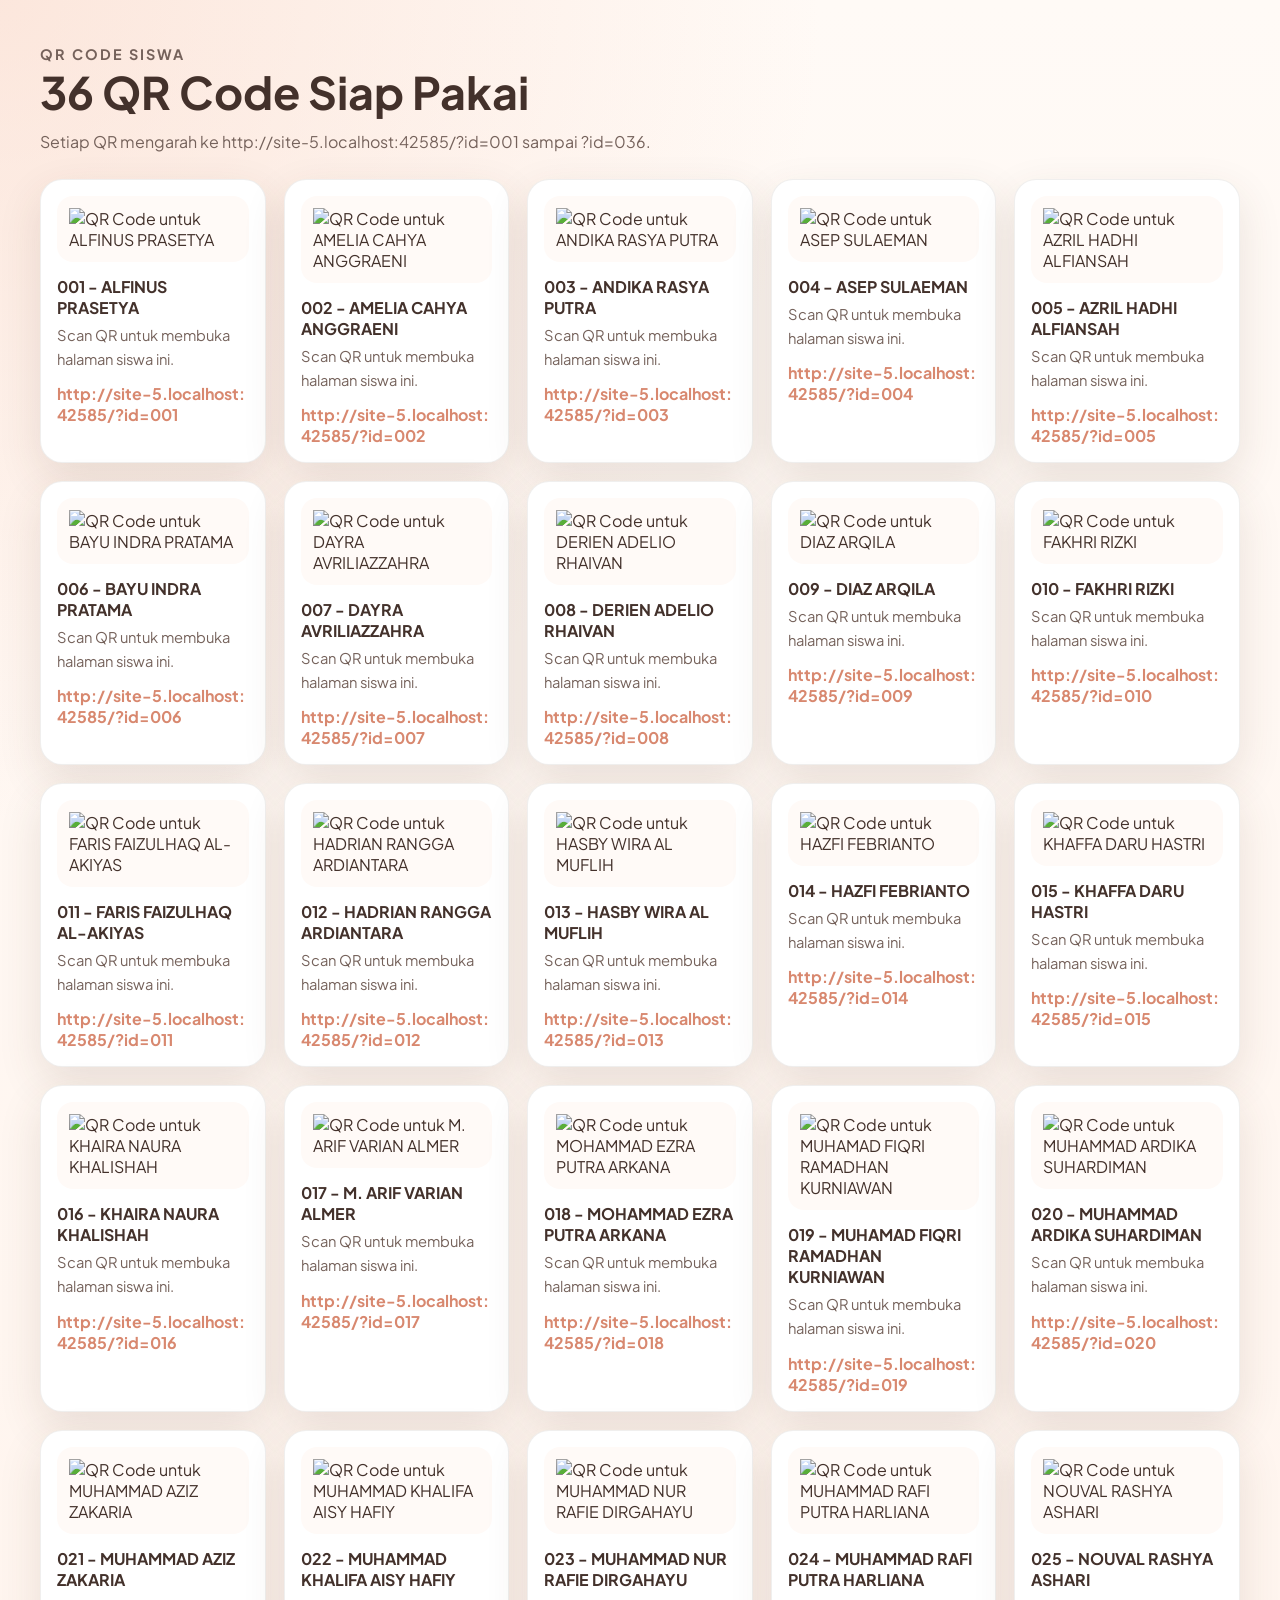
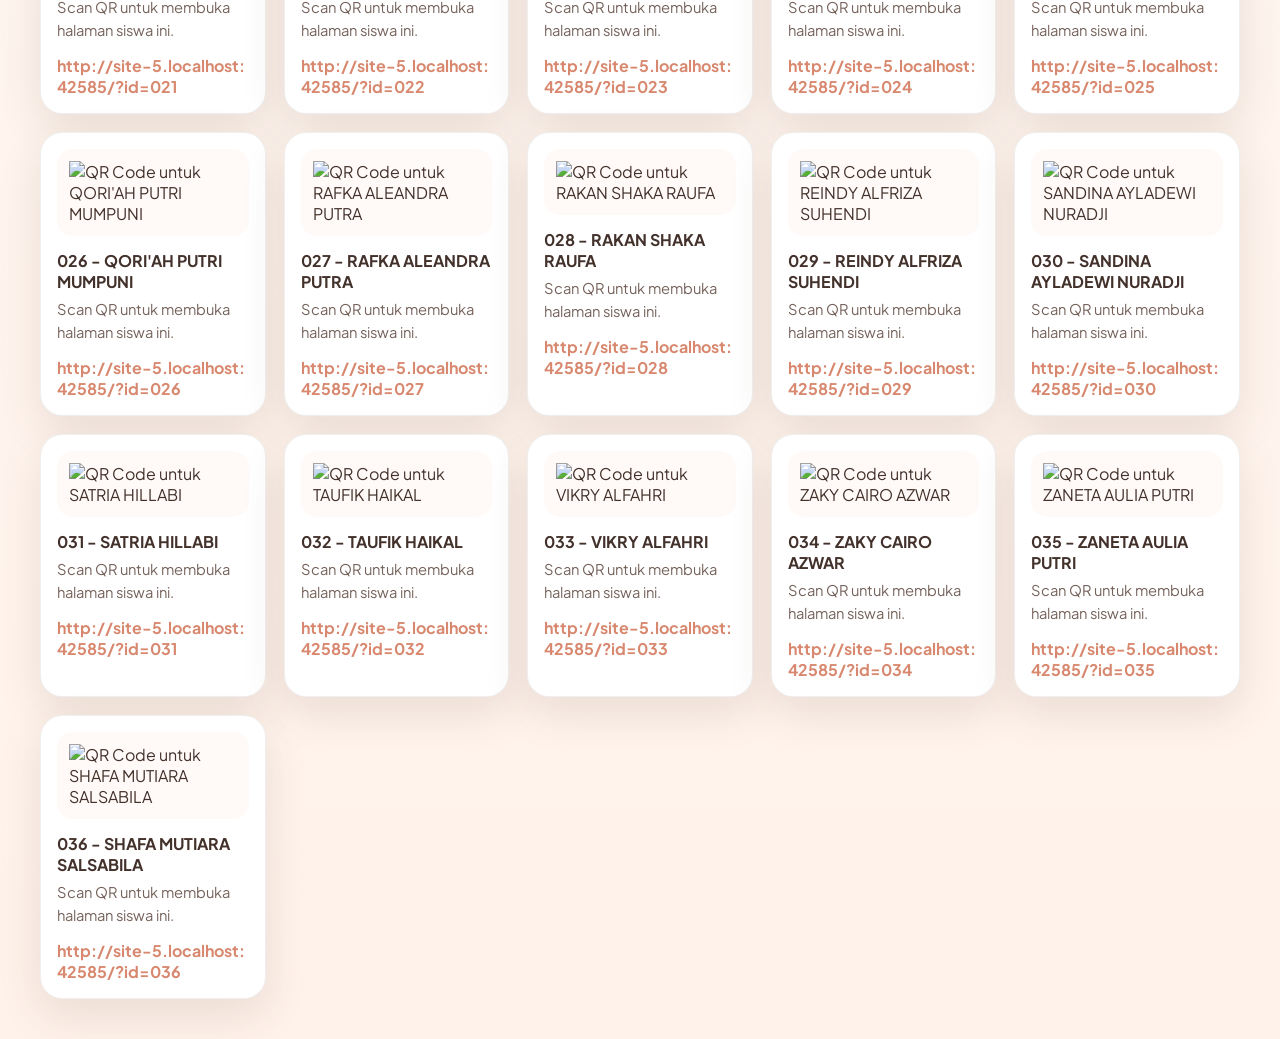
==== qrcodes.html @ 406ba37a "first commit" ====
<!DOCTYPE html>
<html lang="id">
<head>
  <meta charset="UTF-8">
  <meta name="viewport" content="width=device-width, initial-scale=1.0">
  <title>QR Code Siswa</title>
  <meta name="description" content="Daftar 36 QR Code siswa untuk halaman perpisahan berbasis URL.">
  <link rel="preconnect" href="https://fonts.googleapis.com">
  <link rel="preconnect" href="https://fonts.gstatic.com" crossorigin>
  <link href="https://fonts.googleapis.com/css2?family=Plus+Jakarta+Sans:wght@400;500;600;700&display=swap" rel="stylesheet">
  <link rel="stylesheet" href="qrcodes.css">
</head>
<body>
  <main class="qr-page">
    <header class="qr-header">
      <p class="qr-kicker">QR Code Siswa</p>
      <h1>36 QR Code Siap Pakai</h1>
      <p id="qr-subtitle">Setiap QR mengarah ke halaman siswa berdasarkan parameter ID.</p>
    </header>

    <section id="qr-grid" class="qr-grid" aria-live="polite"></section>
  </main>

  <script src="students.js"></script>
  <script src="qrcodes.js"></script>
</body>
</html>
---- qrcodes.css ----
:root {
  --bg: #fff6f0;
  --surface: #ffffff;
  --surface-soft: #fffaf7;
  --text: #43312b;
  --text-soft: #75625b;
  --accent: #d8886f;
  --border: rgba(67, 49, 43, 0.08);
  --shadow: 0 16px 44px rgba(86, 57, 45, 0.12);
}

* {
  box-sizing: border-box;
}

body {
  margin: 0;
  font-family: "Plus Jakarta Sans", sans-serif;
  background:
    radial-gradient(circle at top left, rgba(248, 207, 189, 0.45), transparent 28%),
    linear-gradient(180deg, #fffaf6 0%, #fff2ea 100%);
  color: var(--text);
}

.qr-page {
  width: min(100% - 32px, 1200px);
  margin: 0 auto;
  padding: 32px 0 40px;
}

.qr-header {
  margin-bottom: 24px;
}

.qr-kicker {
  margin: 0 0 8px;
  font-size: 0.9rem;
  font-weight: 700;
  letter-spacing: 0.14em;
  text-transform: uppercase;
  color: var(--accent);
}

.qr-header h1 {
  margin: 0;
  font-size: clamp(1.8rem, 4vw, 2.8rem);
  line-height: 1.15;
}

.qr-header p {
  margin: 10px 0 0;
  color: var(--text-soft);
  line-height: 1.7;
}

.qr-grid {
  display: grid;
  grid-template-columns: repeat(auto-fit, minmax(220px, 1fr));
  gap: 18px;
}

.qr-card {
  background: var(--surface);
  border: 1px solid var(--border);
  border-radius: 22px;
  box-shadow: var(--shadow);
  padding: 16px;
}

.qr-card__code {
  display: flex;
  align-items: center;
  justify-content: center;
  background: var(--surface-soft);
  border-radius: 16px;
  padding: 12px;
}

.qr-card__code img {
  display: block;
  width: 100%;
  max-width: 220px;
  height: auto;
}

.qr-card h2 {
  margin: 14px 0 6px;
  font-size: 1rem;
}

.qr-card p {
  margin: 0;
  color: var(--text-soft);
  font-size: 0.92rem;
  line-height: 1.6;
}

.qr-card a {
  display: inline-block;
  margin-top: 12px;
  color: var(--accent);
  font-weight: 700;
  text-decoration: none;
  word-break: break-all;
}

@media (max-width: 640px) {
  .qr-page {
    width: min(100% - 20px, 1200px);
    padding-top: 20px;
  }
}
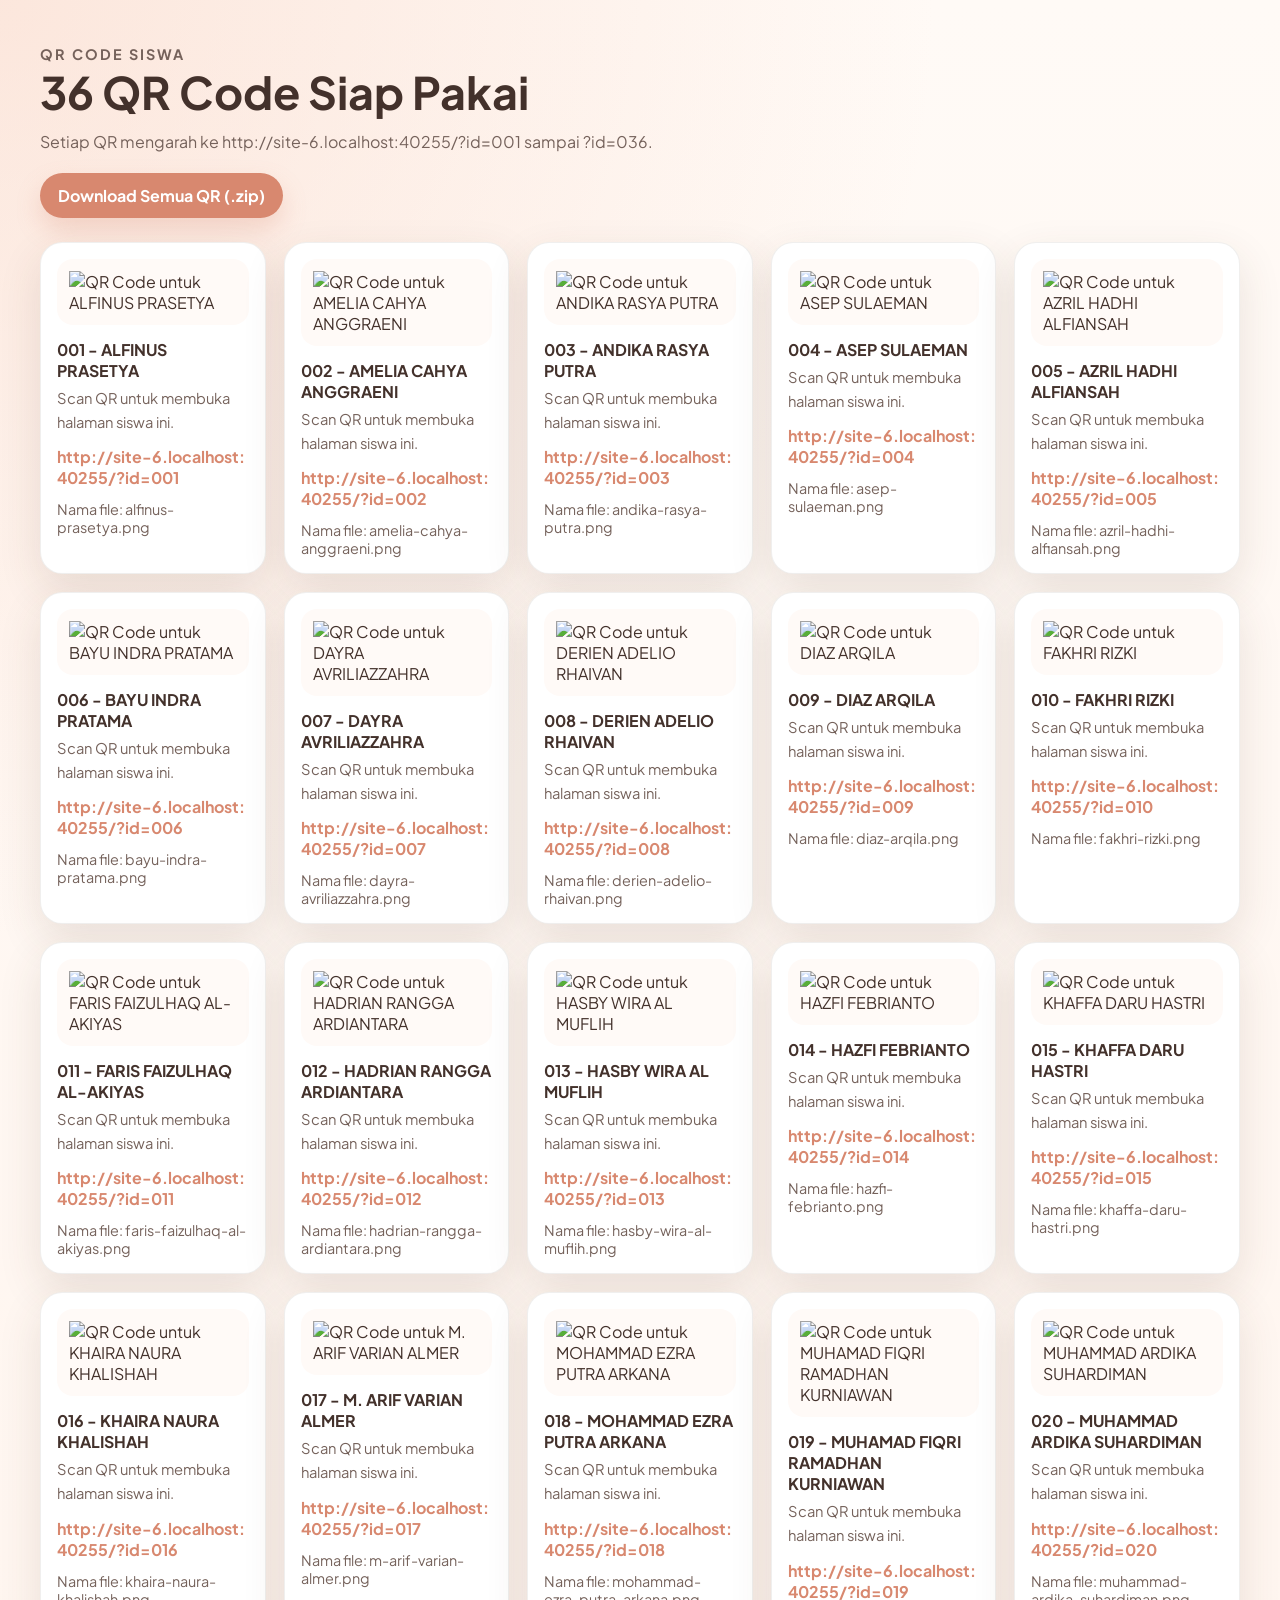
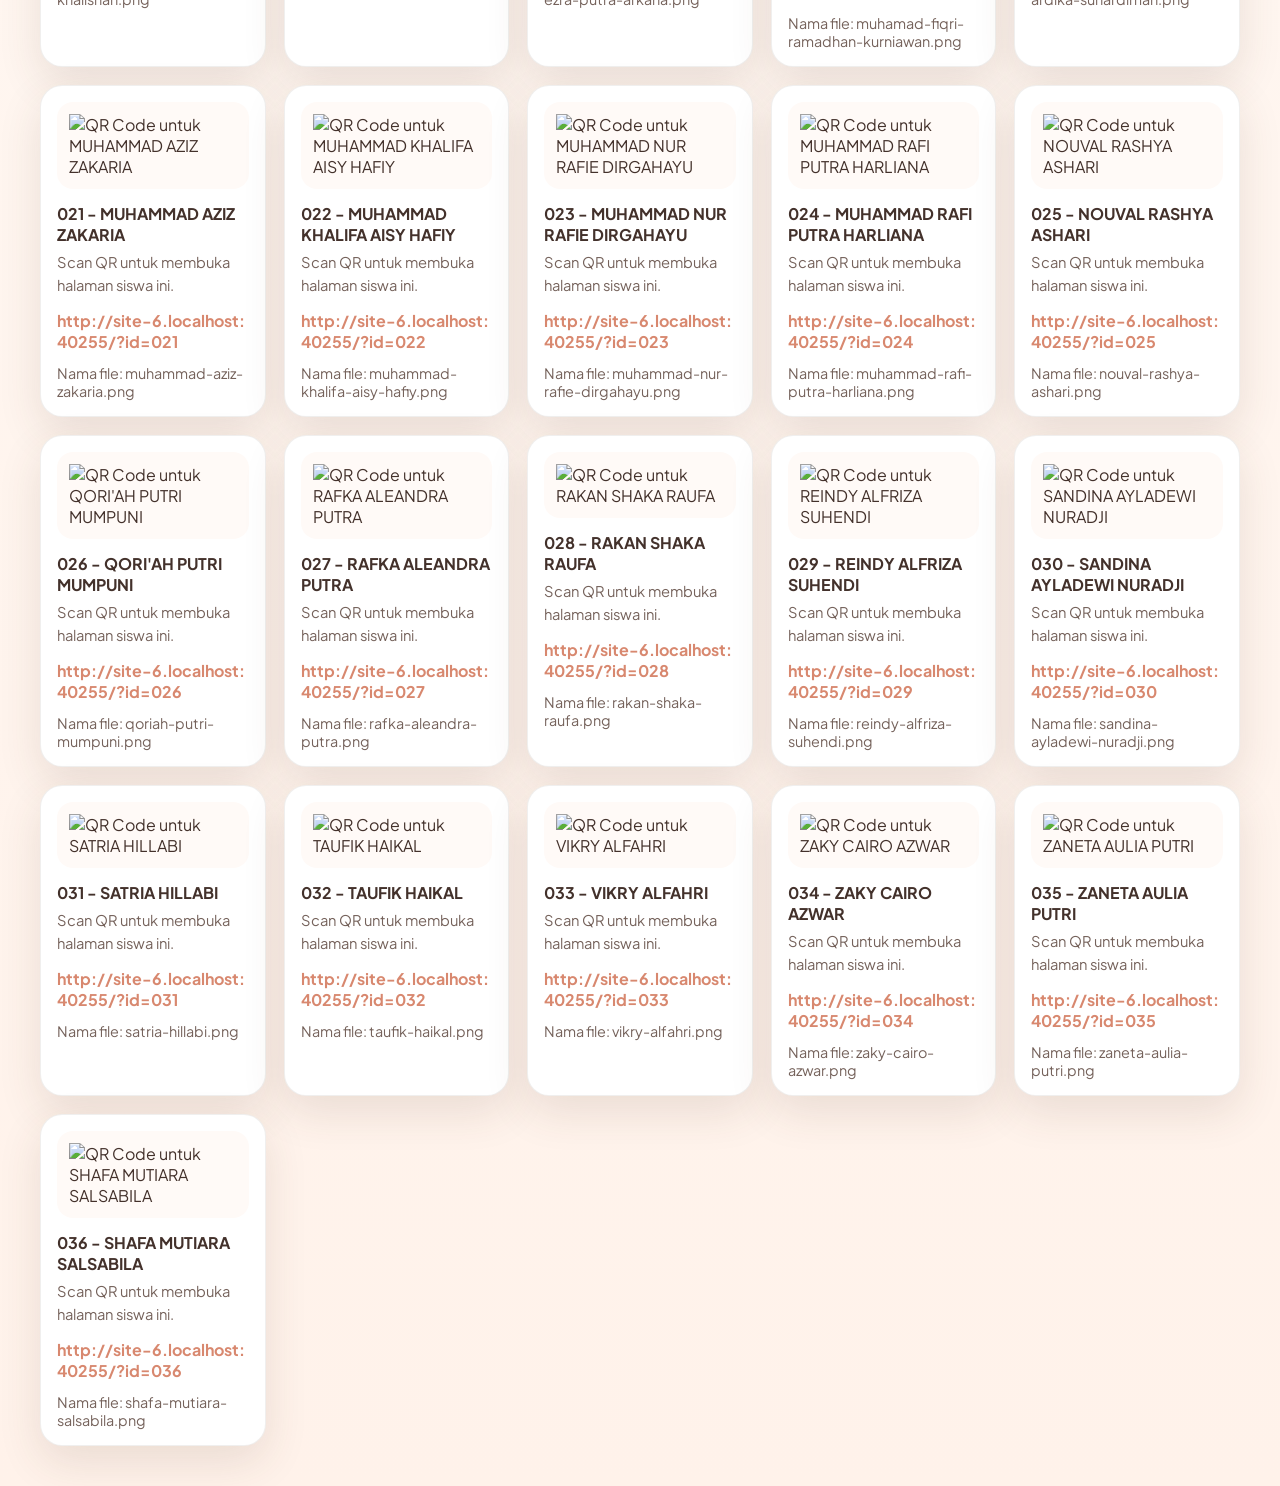
==== commit 2e3e55ca: "update" ====
--- a/qrcodes.html
+++ b/qrcodes.html
@@ -16,6 +16,10 @@
       <p class="qr-kicker">QR Code Siswa</p>
       <h1>36 QR Code Siap Pakai</h1>
       <p id="qr-subtitle">Setiap QR mengarah ke halaman siswa berdasarkan parameter ID.</p>
+      <div class="qr-actions">
+        <button id="download-all-btn" class="download-btn" type="button">Download Semua QR (.zip)</button>
+        <p id="download-status" class="download-status" aria-live="polite"></p>
+      </div>
     </header>
 
     <section id="qr-grid" class="qr-grid" aria-live="polite"></section>
--- a/qrcodes.css
+++ b/qrcodes.css
@@ -53,6 +53,38 @@
   line-height: 1.7;
 }
 
+.qr-actions {
+  display: flex;
+  flex-wrap: wrap;
+  align-items: center;
+  gap: 12px 16px;
+  margin-top: 18px;
+}
+
+.download-btn {
+  appearance: none;
+  border: 0;
+  border-radius: 999px;
+  background: var(--accent);
+  color: #fff;
+  padding: 12px 18px;
+  font: inherit;
+  font-weight: 700;
+  cursor: pointer;
+  box-shadow: 0 12px 24px rgba(216, 136, 111, 0.26);
+}
+
+.download-btn:disabled {
+  cursor: wait;
+  opacity: 0.72;
+}
+
+.download-status {
+  margin: 0;
+  color: var(--text-soft);
+  font-size: 0.94rem;
+}
+
 .qr-grid {
   display: grid;
   grid-template-columns: repeat(auto-fit, minmax(220px, 1fr));
@@ -104,6 +136,13 @@
   word-break: break-all;
 }
 
+.qr-card__download {
+  display: inline-flex;
+  margin-top: 12px;
+  font-size: 0.9rem;
+  color: var(--text-soft);
+}
+
 @media (max-width: 640px) {
   .qr-page {
     width: min(100% - 20px, 1200px);
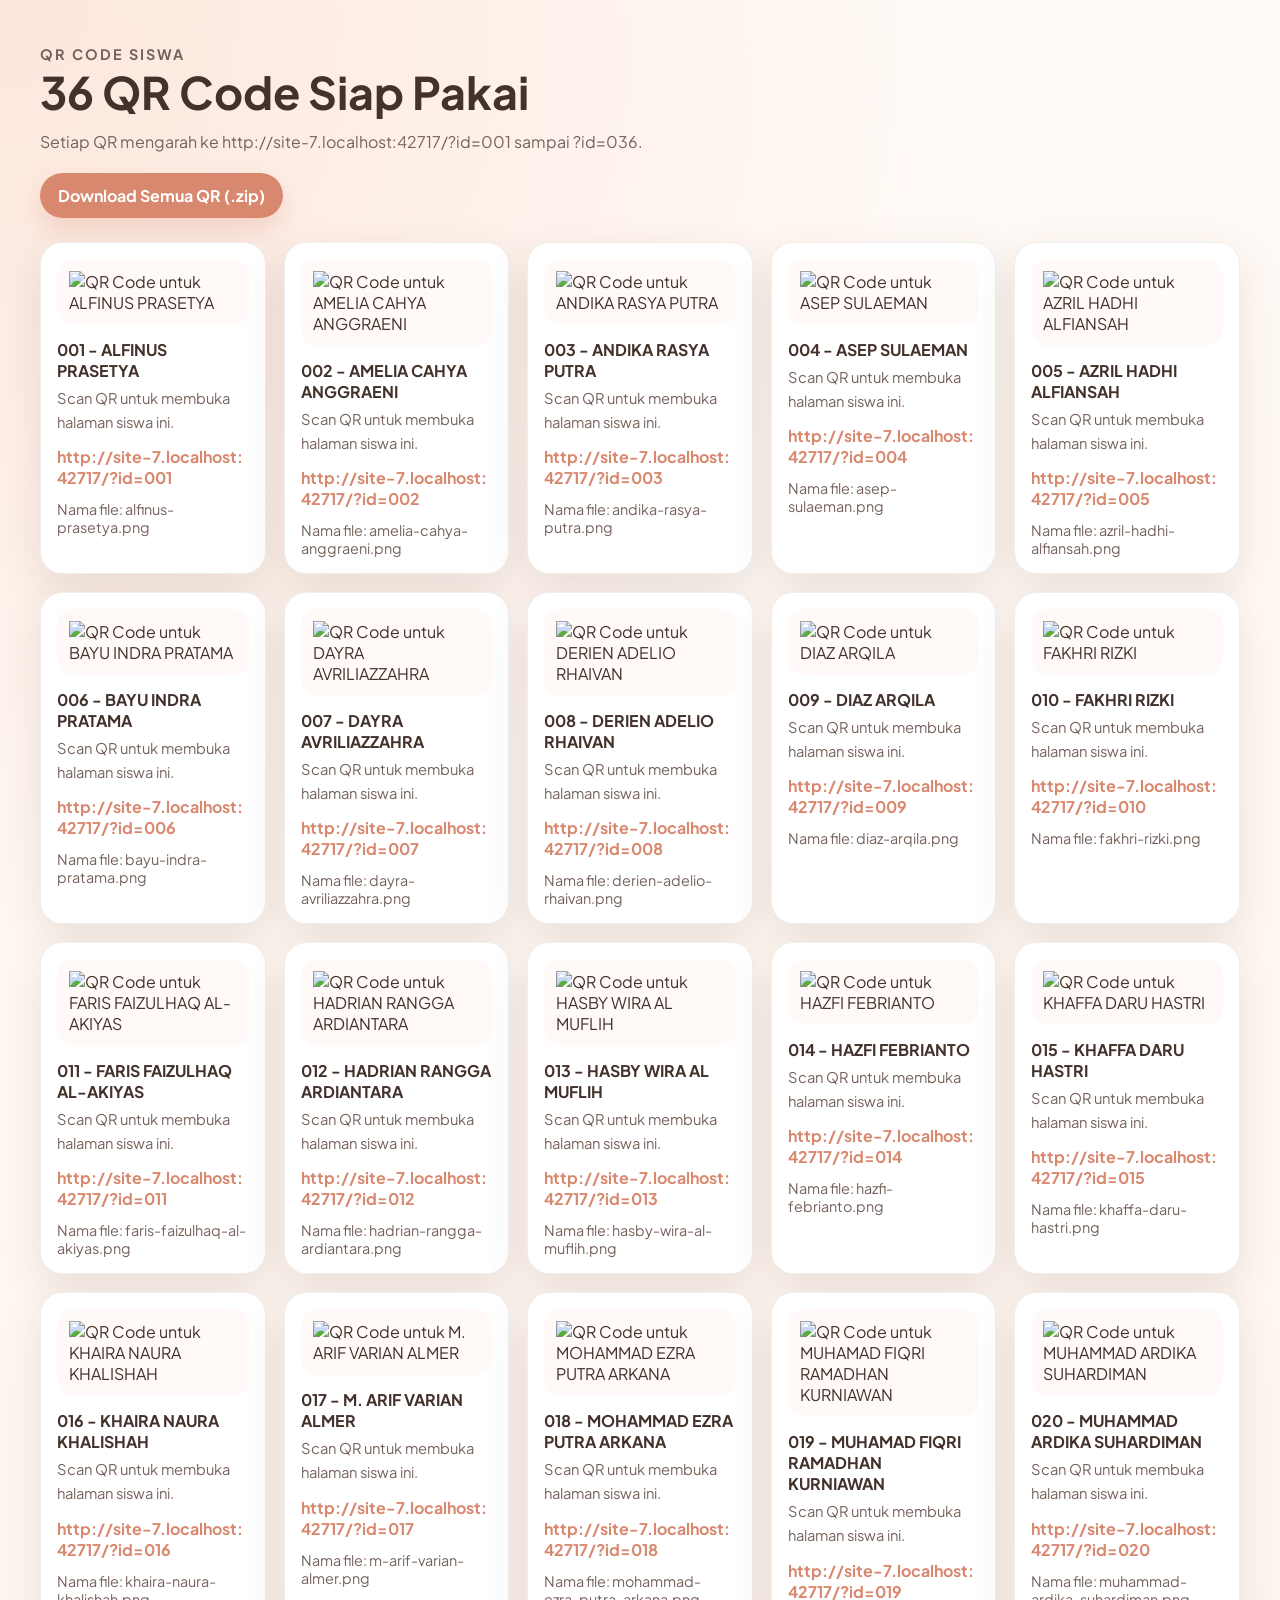
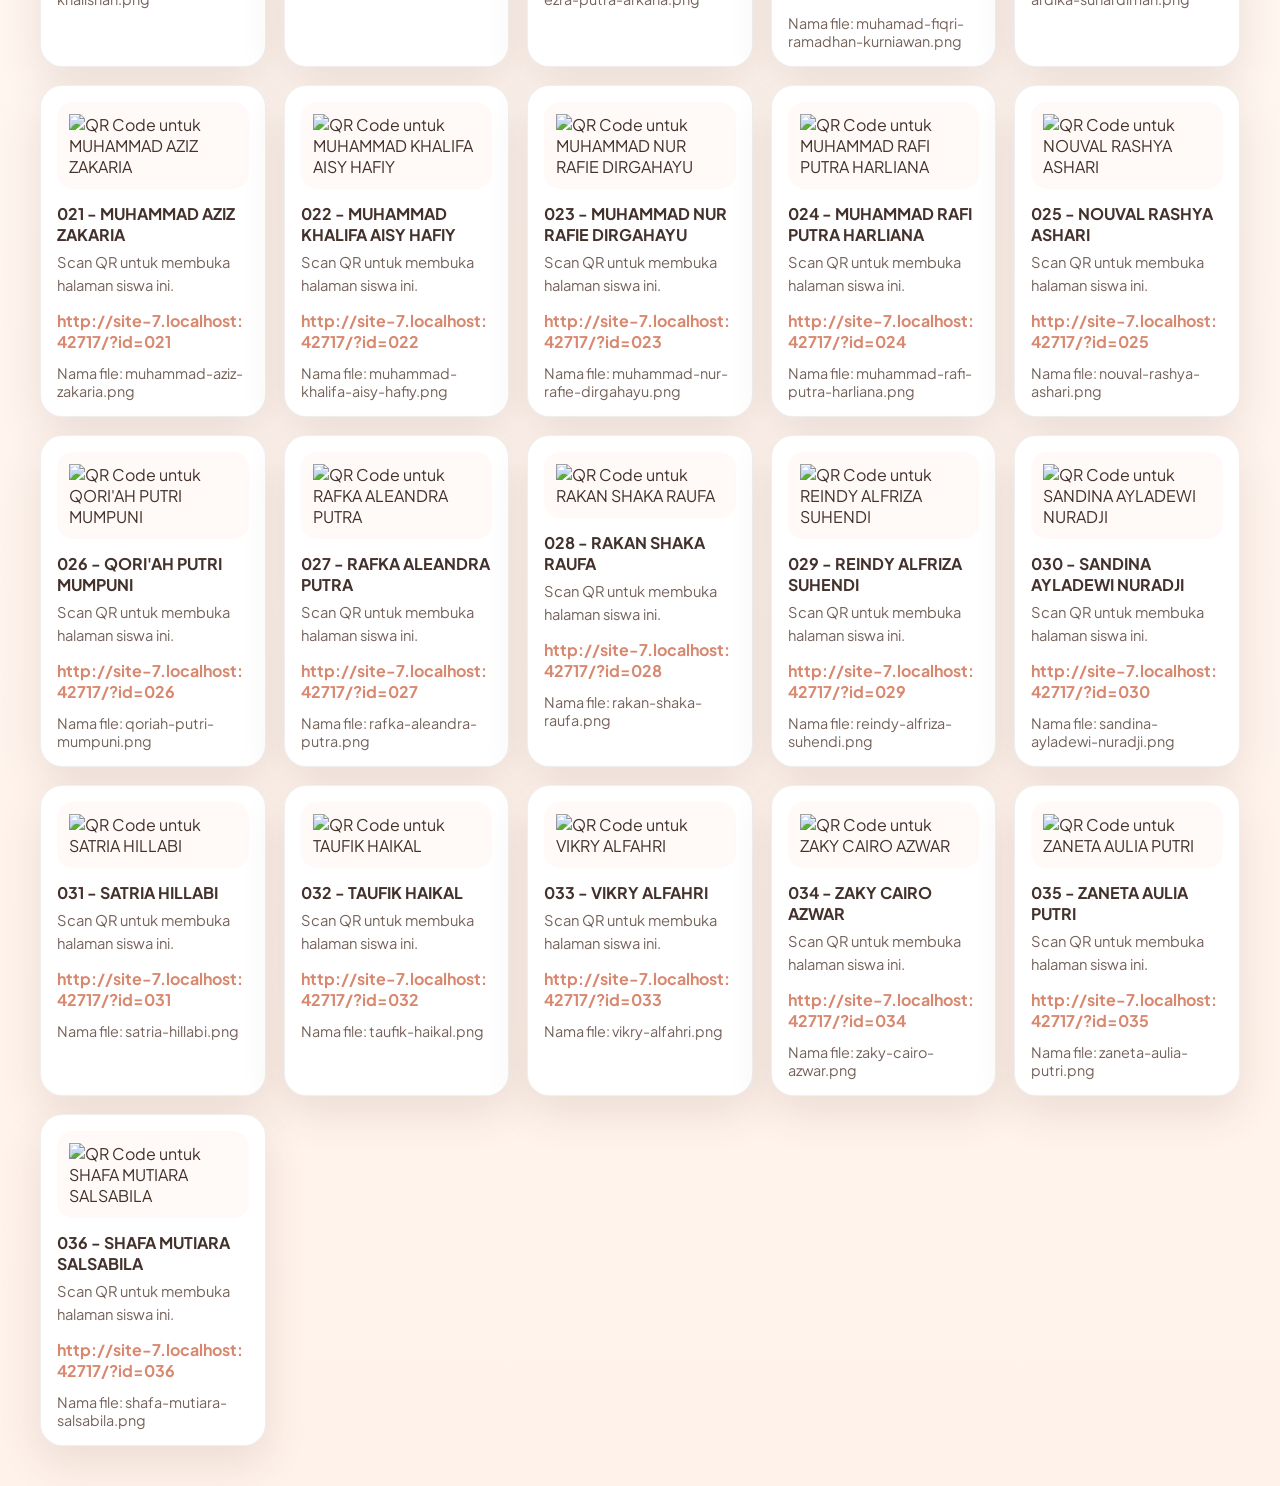
==== commit 9219aa0e: "update" ====
--- a/qrcodes.html
+++ b/qrcodes.html
@@ -3,7 +3,7 @@
 <head>
   <meta charset="UTF-8">
   <meta name="viewport" content="width=device-width, initial-scale=1.0">
-  <title>QR Code Siswa</title>
+  <title>Rekap Penelitian 11 RPL 2 - QR Code</title>
   <meta name="description" content="Daftar 36 QR Code siswa untuk halaman perpisahan berbasis URL.">
   <link rel="preconnect" href="https://fonts.googleapis.com">
   <link rel="preconnect" href="https://fonts.gstatic.com" crossorigin>
